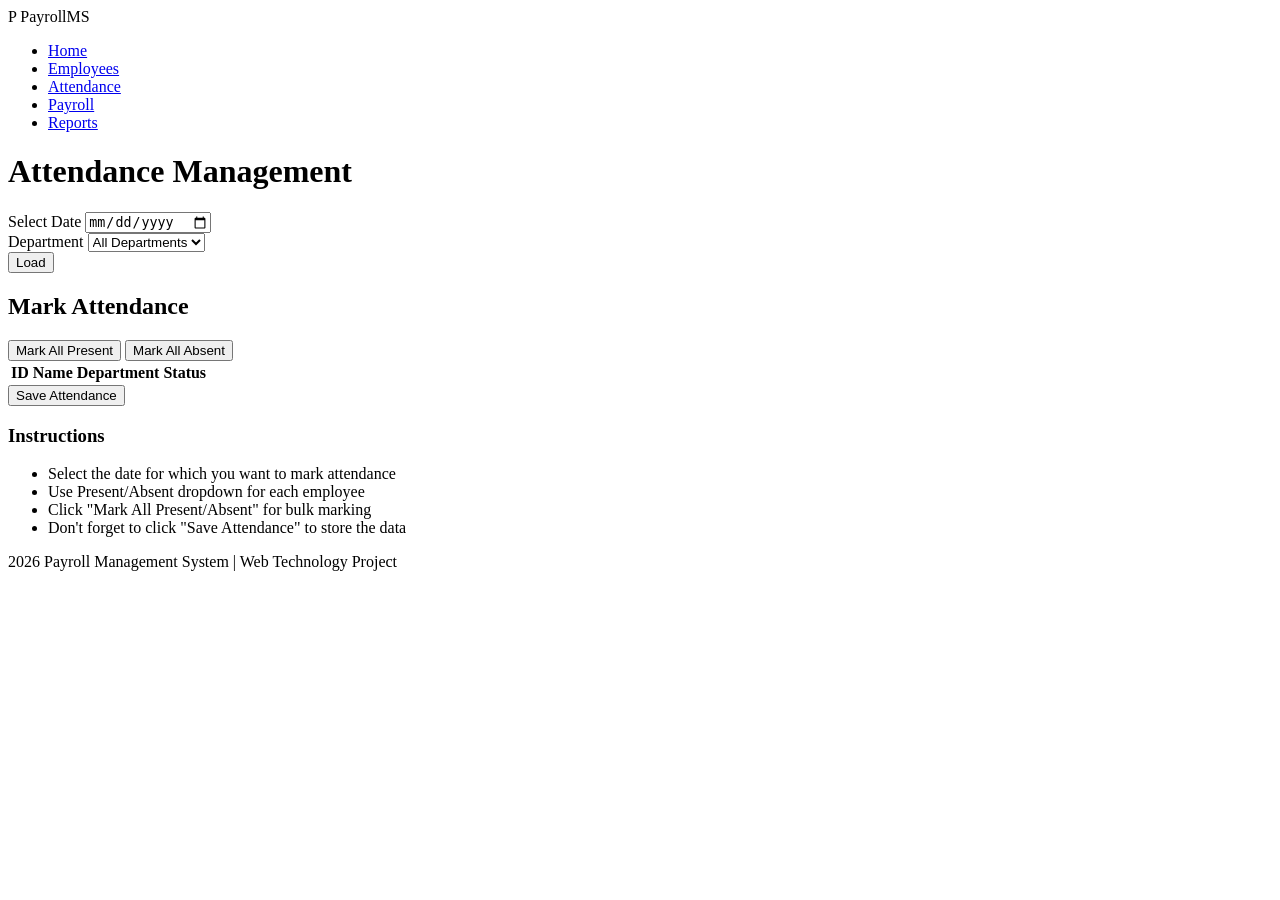
==== attendance.html @ 678f00ed "Updated Commit" ====
<!DOCTYPE html>
<html lang="en">
<head>
    <meta charset="UTF-8">
    <meta name="viewport" content="width=device-width, initial-scale=1.0">
    <title>Attendance - PayrollMS</title>
    <link rel="stylesheet" href="styles/main.css">
</head>
<body>
    <nav class="navbar">
        <div class="nav-brand">
            <span class="logo">P</span> PayrollMS
        </div>
        <ul class="nav-links">
            <li><a href="index.html">Home</a></li>
            <li><a href="employees.html">Employees</a></li>
            <li><a href="attendance.html" class="active">Attendance</a></li>
            <li><a href="payroll.html">Payroll</a></li>
            <li><a href="reports.html">Reports</a></li>
        </ul>
    </nav>

    <main class="container">
        <div class="page-header">
            <h1>Attendance Management</h1>
        </div>

        <div class="filter-section">
            <div class="filter-group">
                <label for="attendanceDate">Select Date</label>
                <input type="date" id="attendanceDate">
            </div>
            <div class="filter-group">
                <label for="deptFilter">Department</label>
                <select id="deptFilter" onchange="filterByDept()">
                    <option value="all">All Departments</option>
                    <option value="IT">IT</option>
                    <option value="HR">HR</option>
                    <option value="Finance">Finance</option>
                    <option value="Sales">Sales</option>
                    <option value="Marketing">Marketing</option>
                </select>
            </div>
            <button class="btn-primary" onclick="loadAttendance()">Load</button>
        </div>

        <div class="table-box">
            <div class="table-header">
                <h2>Mark Attendance</h2>
                <div class="quick-actions">
                    <button class="btn-secondary" onclick="markAll('present')">Mark All Present</button>
                    <button class="btn-secondary" onclick="markAll('absent')">Mark All Absent</button>
                </div>
            </div>
            <table>
                <thead>
                    <tr>
                        <th>ID</th>
                        <th>Name</th>
                        <th>Department</th>
                        <th>Status</th>
                    </tr>
                </thead>
                <tbody id="attendanceTable">
                </tbody>
            </table>
            <div class="table-actions">
                <button class="btn-primary" onclick="saveAttendance()">Save Attendance</button>
            </div>
        </div>

        <div class="info-box">
            <h3>Instructions</h3>
            <ul>
                <li>Select the date for which you want to mark attendance</li>
                <li>Use Present/Absent dropdown for each employee</li>
                <li>Click "Mark All Present/Absent" for bulk marking</li>
                <li>Don't forget to click "Save Attendance" to store the data</li>
            </ul>
        </div>
    </main>

    <footer>
        <p>2026 Payroll Management System | Web Technology Project</p>
    </footer>

    <script src="scripts/main.js"></script>
</body>
</html>
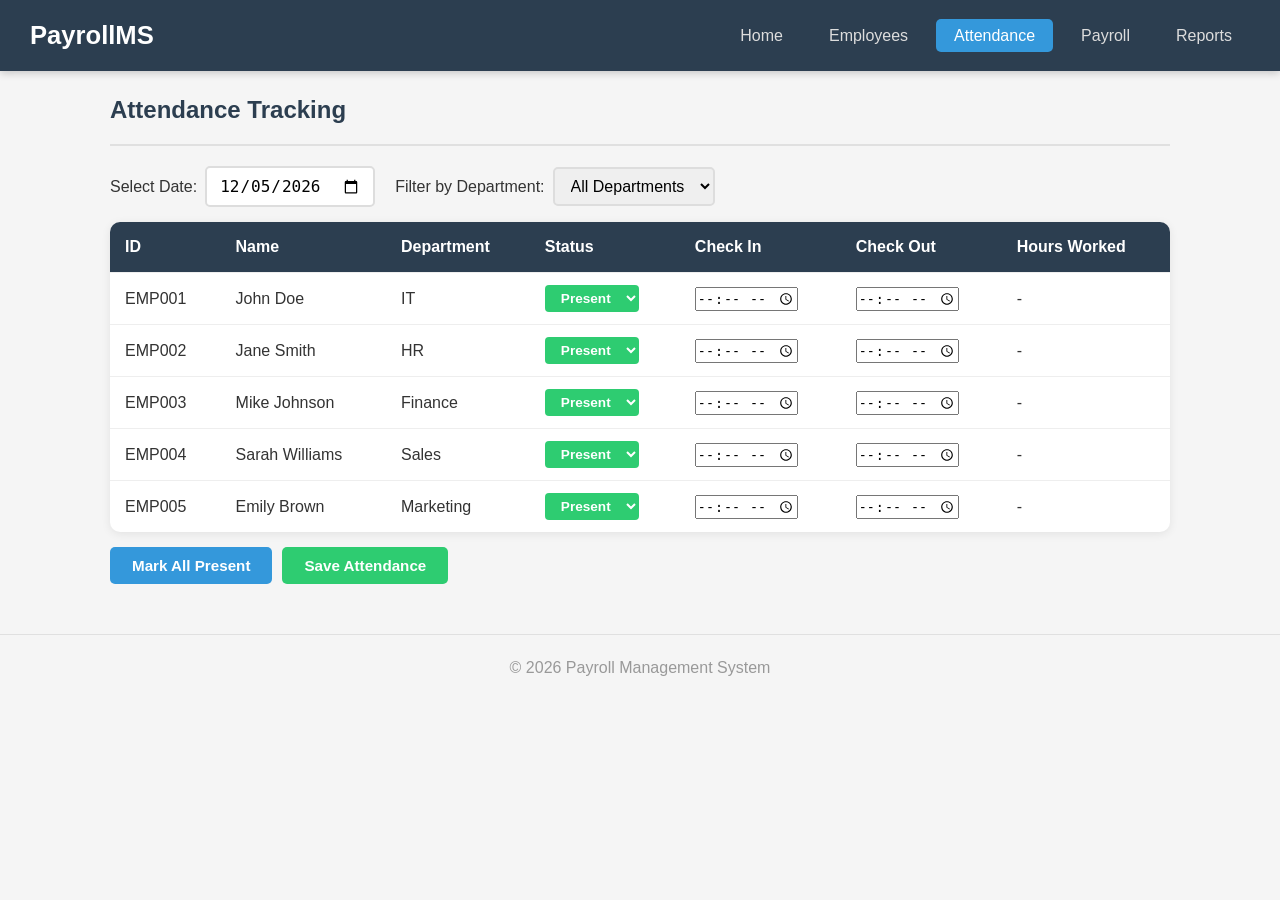
==== commit 4227aff8: "Add files via upload" ====
--- a/attendance.html
+++ b/attendance.html
@@ -3,14 +3,12 @@
 <head>
     <meta charset="UTF-8">
     <meta name="viewport" content="width=device-width, initial-scale=1.0">
-    <title>Attendance - PayrollMS</title>
+    <title>Attendance Tracking - PayrollMS</title>
     <link rel="stylesheet" href="styles/main.css">
 </head>
 <body>
     <nav class="navbar">
-        <div class="nav-brand">
-            <span class="logo">P</span> PayrollMS
-        </div>
+        <div class="nav-brand">PayrollMS</div>
         <ul class="nav-links">
             <li><a href="index.html">Home</a></li>
             <li><a href="employees.html">Employees</a></li>
@@ -21,18 +19,18 @@
     </nav>
 
     <main class="container">
-        <div class="page-header">
-            <h1>Attendance Management</h1>
-        </div>
+        <section class="page-header">
+            <h1>Attendance Tracking</h1>
+        </section>
 
-        <div class="filter-section">
-            <div class="filter-group">
-                <label for="attendanceDate">Select Date</label>
-                <input type="date" id="attendanceDate">
+        <section class="attendance-controls">
+            <div class="control-group">
+                <label for="attendance-date">Select Date:</label>
+                <input type="date" id="attendance-date">
             </div>
-            <div class="filter-group">
-                <label for="deptFilter">Department</label>
-                <select id="deptFilter" onchange="filterByDept()">
+            <div class="control-group">
+                <label for="attendance-dept">Filter by Department:</label>
+                <select id="attendance-dept" onchange="filterAttendance()">
                     <option value="all">All Departments</option>
                     <option value="IT">IT</option>
                     <option value="HR">HR</option>
@@ -41,49 +39,37 @@
                     <option value="Marketing">Marketing</option>
                 </select>
             </div>
-            <button class="btn-primary" onclick="loadAttendance()">Load</button>
-        </div>
+        </section>
 
-        <div class="table-box">
-            <div class="table-header">
-                <h2>Mark Attendance</h2>
-                <div class="quick-actions">
-                    <button class="btn-secondary" onclick="markAll('present')">Mark All Present</button>
-                    <button class="btn-secondary" onclick="markAll('absent')">Mark All Absent</button>
-                </div>
-            </div>
-            <table>
+        <section class="table-section">
+            <table class="data-table">
                 <thead>
                     <tr>
                         <th>ID</th>
                         <th>Name</th>
                         <th>Department</th>
                         <th>Status</th>
+                        <th>Check In</th>
+                        <th>Check Out</th>
+                        <th>Hours Worked</th>
                     </tr>
                 </thead>
-                <tbody id="attendanceTable">
+                <tbody id="attendance-table-body">
                 </tbody>
             </table>
-            <div class="table-actions">
-                <button class="btn-primary" onclick="saveAttendance()">Save Attendance</button>
-            </div>
-        </div>
+        </section>
 
-        <div class="info-box">
-            <h3>Instructions</h3>
-            <ul>
-                <li>Select the date for which you want to mark attendance</li>
-                <li>Use Present/Absent dropdown for each employee</li>
-                <li>Click "Mark All Present/Absent" for bulk marking</li>
-                <li>Don't forget to click "Save Attendance" to store the data</li>
-            </ul>
-        </div>
+        <section class="attendance-actions">
+            <button class="btn-primary" onclick="markAllPresent()">Mark All Present</button>
+            <button class="btn-secondary" onclick="saveAttendance()">Save Attendance</button>
+        </section>
     </main>
 
     <footer>
-        <p>2026 Payroll Management System | Web Technology Project</p>
+        <p>&copy; 2026 Payroll Management System</p>
     </footer>
 
     <script src="scripts/main.js"></script>
+    <script src="scripts/attendance.js"></script>
 </body>
 </html>
--- a/styles/main.css
+++ b/styles/main.css
@@ -0,0 +1,729 @@
+/* ===== RESET & BASE STYLES ===== */
+* {
+    margin: 0;
+    padding: 0;
+    box-sizing: border-box;
+}
+
+body {
+    font-family: 'Segoe UI', Tahoma, Geneva, Verdana, sans-serif;
+    background-color: #f5f5f5;
+    color: #333;
+    line-height: 1.6;
+}
+
+/* ===== NAVIGATION ===== */
+.navbar {
+    background-color: #2c3e50;
+    padding: 15px 30px;
+    display: flex;
+    justify-content: space-between;
+    align-items: center;
+    position: sticky;
+    top: 0;
+    z-index: 100;
+    box-shadow: 0 2px 8px rgba(0, 0, 0, 0.2);
+}
+
+.nav-brand {
+    font-size: 1.6rem;
+    font-weight: bold;
+    color: #fff;
+}
+
+.nav-links {
+    display: flex;
+    list-style: none;
+    gap: 10px;
+}
+
+.nav-links a {
+    text-decoration: none;
+    color: #ddd;
+    font-weight: 500;
+    padding: 8px 18px;
+    border-radius: 5px;
+    transition: background-color 0.3s, color 0.3s;
+}
+
+.nav-links a:hover,
+.nav-links a.active {
+    background-color: #3498db;
+    color: #fff;
+}
+
+/* ===== LAYOUT ===== */
+.container {
+    max-width: 1100px;
+    margin: 0 auto;
+    padding: 20px;
+}
+
+/* ===== HERO SECTION (Home Page) ===== */
+.hero {
+    text-align: center;
+    padding: 50px 20px;
+    background-color: #3498db;
+    border-radius: 10px;
+    margin: 20px 0;
+    color: #fff;
+}
+
+.hero h1 {
+    font-size: 2.2rem;
+    margin-bottom: 10px;
+}
+
+.hero p {
+    font-size: 1.1rem;
+    opacity: 0.9;
+}
+
+/* ===== FEATURE CARDS ===== */
+.features {
+    display: grid;
+    grid-template-columns: repeat(auto-fit, minmax(240px, 1fr));
+    gap: 20px;
+    margin: 30px 0;
+}
+
+.feature-card {
+    background-color: #fff;
+    padding: 30px 20px;
+    border-radius: 10px;
+    text-align: center;
+    cursor: pointer;
+    border: 2px solid #e0e0e0;
+    transition: transform 0.3s, box-shadow 0.3s, border-color 0.3s;
+}
+
+.feature-card:hover {
+    transform: translateY(-5px);
+    box-shadow: 0 6px 20px rgba(0, 0, 0, 0.12);
+    border-color: #3498db;
+}
+
+.feature-icon {
+    font-size: 3rem;
+    margin-bottom: 15px;
+}
+
+.feature-card h3 {
+    font-size: 1.2rem;
+    color: #2c3e50;
+    margin-bottom: 8px;
+}
+
+.feature-card p {
+    color: #777;
+    font-size: 0.95rem;
+}
+
+/* ===== QUICK STATS (Home Page) ===== */
+.quick-stats {
+    margin-top: 30px;
+    padding: 30px;
+    background-color: #2c3e50;
+    border-radius: 10px;
+    color: #fff;
+}
+
+.quick-stats h2 {
+    margin-bottom: 20px;
+    text-align: center;
+}
+
+.stats-grid {
+    display: grid;
+    grid-template-columns: repeat(auto-fit, minmax(160px, 1fr));
+    gap: 20px;
+}
+
+.stat-box {
+    text-align: center;
+    padding: 20px;
+    background-color: #fff;
+    border-radius: 8px;
+    color: #333;
+}
+
+.stat-box:hover {
+    box-shadow: 0 4px 12px rgba(0, 0, 0, 0.15);
+}
+
+.stat-number {
+    display: block;
+    font-size: 2rem;
+    font-weight: bold;
+    color: #3498db;
+    margin-bottom: 5px;
+}
+
+.stat-label {
+    display: block;
+    color: #777;
+    font-size: 0.9rem;
+    font-weight: 600;
+}
+
+/* ===== PAGE HEADER ===== */
+.page-header {
+    display: flex;
+    justify-content: space-between;
+    align-items: center;
+    margin-bottom: 20px;
+    padding-bottom: 15px;
+    border-bottom: 2px solid #e0e0e0;
+}
+
+.page-header h1 {
+    color: #2c3e50;
+}
+
+/* ===== BUTTONS ===== */
+.btn-primary,
+.btn-secondary {
+    padding: 10px 22px;
+    border: none;
+    border-radius: 5px;
+    font-size: 0.95rem;
+    font-weight: 600;
+    cursor: pointer;
+    transition: background-color 0.3s, transform 0.2s;
+}
+
+.btn-primary {
+    background-color: #3498db;
+    color: #fff;
+}
+
+.btn-primary:hover {
+    background-color: #2980b9;
+    transform: translateY(-2px);
+}
+
+.btn-secondary {
+    background-color: #2ecc71;
+    color: #fff;
+}
+
+.btn-secondary:hover {
+    background-color: #27ae60;
+    transform: translateY(-2px);
+}
+
+/* ===== SEARCH ===== */
+.search-section {
+    margin-bottom: 15px;
+}
+
+.search-section input {
+    width: 100%;
+    max-width: 400px;
+    padding: 10px 15px;
+    border: 2px solid #ddd;
+    border-radius: 5px;
+    font-size: 1rem;
+    transition: border-color 0.3s;
+}
+
+.search-section input:focus {
+    outline: none;
+    border-color: #3498db;
+}
+
+/* ===== TABLE ===== */
+.table-section {
+    background-color: #fff;
+    border-radius: 10px;
+    overflow: hidden;
+    box-shadow: 0 2px 10px rgba(0, 0, 0, 0.08);
+}
+
+.data-table {
+    width: 100%;
+    border-collapse: collapse;
+}
+
+.data-table thead {
+    background-color: #2c3e50;
+    color: #fff;
+}
+
+.data-table th,
+.data-table td {
+    padding: 12px 15px;
+    text-align: left;
+    border-bottom: 1px solid #eee;
+}
+
+.data-table tbody tr:hover {
+    background-color: #f0f7ff;
+}
+
+.data-table tbody tr:last-child td {
+    border-bottom: none;
+}
+
+/* ===== ACTION BUTTONS (inside tables) ===== */
+.action-btn {
+    padding: 6px 14px;
+    border: none;
+    border-radius: 4px;
+    cursor: pointer;
+    font-size: 0.85rem;
+    font-weight: 600;
+    margin-right: 5px;
+    transition: opacity 0.3s;
+}
+
+.action-btn:hover {
+    opacity: 0.85;
+}
+
+.btn-edit {
+    background-color: #f39c12;
+    color: #fff;
+}
+
+.btn-delete {
+    background-color: #e74c3c;
+    color: #fff;
+}
+
+.btn-view {
+    background-color: #3498db;
+    color: #fff;
+}
+
+/* ===== MODAL ===== */
+.modal {
+    display: none;
+    position: fixed;
+    top: 0;
+    left: 0;
+    width: 100%;
+    height: 100%;
+    background-color: rgba(0, 0, 0, 0.5);
+    z-index: 1000;
+    justify-content: center;
+    align-items: center;
+}
+
+.modal.show {
+    display: flex;
+}
+
+.modal-content {
+    background-color: #fff;
+    padding: 30px;
+    border-radius: 10px;
+    max-width: 500px;
+    width: 90%;
+    max-height: 90vh;
+    overflow-y: auto;
+    position: relative;
+    box-shadow: 0 10px 30px rgba(0, 0, 0, 0.2);
+}
+
+.modal-close {
+    position: absolute;
+    top: 12px;
+    right: 16px;
+    font-size: 1.8rem;
+    cursor: pointer;
+    color: #999;
+    transition: color 0.3s;
+    background: none;
+    border: none;
+}
+
+.modal-close:hover {
+    color: #e74c3c;
+}
+
+/* ===== FORMS ===== */
+.form-group {
+    margin-bottom: 18px;
+}
+
+.form-group label {
+    display: block;
+    margin-bottom: 6px;
+    color: #333;
+    font-weight: 600;
+}
+
+.form-group input,
+.form-group select {
+    width: 100%;
+    padding: 10px;
+    border: 2px solid #ddd;
+    border-radius: 5px;
+    font-size: 1rem;
+    transition: border-color 0.3s;
+}
+
+.form-group input:focus,
+.form-group select:focus {
+    outline: none;
+    border-color: #3498db;
+}
+
+.form-actions {
+    display: flex;
+    gap: 10px;
+    margin-top: 20px;
+}
+
+/* ===== ATTENDANCE CONTROLS ===== */
+.attendance-controls {
+    display: flex;
+    gap: 20px;
+    margin-bottom: 15px;
+    flex-wrap: wrap;
+}
+
+.attendance-actions {
+    margin-top: 15px;
+    display: flex;
+    gap: 10px;
+}
+
+.control-group {
+    display: flex;
+    align-items: center;
+    gap: 8px;
+}
+
+.control-group label {
+    font-weight: 500;
+    color: #333;
+}
+
+.control-group input,
+.control-group select {
+    padding: 8px 12px;
+    border: 2px solid #ddd;
+    border-radius: 5px;
+    font-size: 1rem;
+}
+
+/* ===== ATTENDANCE STATUS BADGES ===== */
+.status-select {
+    padding: 5px 12px;
+    border-radius: 4px;
+    border: none;
+    cursor: pointer;
+    font-weight: 600;
+    font-size: 0.85rem;
+}
+
+.status-present {
+    background-color: #2ecc71;
+    color: #fff;
+}
+
+.status-absent {
+    background-color: #e74c3c;
+    color: #fff;
+}
+
+.status-late {
+    background-color: #f39c12;
+    color: #fff;
+}
+
+/* ===== PAYROLL CONTROLS ===== */
+.payroll-controls {
+    display: flex;
+    gap: 15px;
+    margin-bottom: 15px;
+    align-items: flex-end;
+}
+
+/* ===== PAYROLL SUMMARY ===== */
+.payroll-summary {
+    margin-top: 30px;
+    padding: 30px;
+    background-color: #2c3e50;
+    border-radius: 10px;
+    color: #fff;
+}
+
+.payroll-summary h2 {
+    margin-bottom: 20px;
+}
+
+.summary-grid {
+    display: grid;
+    grid-template-columns: repeat(auto-fit, minmax(200px, 1fr));
+    gap: 20px;
+}
+
+.summary-item {
+    display: flex;
+    flex-direction: column;
+    padding: 20px;
+    background-color: #fff;
+    border-radius: 8px;
+    color: #333;
+}
+
+.summary-item:hover {
+    box-shadow: 0 4px 12px rgba(0, 0, 0, 0.15);
+}
+
+.summary-label {
+    color: #777;
+    font-size: 0.9rem;
+    font-weight: 600;
+    margin-bottom: 5px;
+}
+
+.summary-value {
+    color: #3498db;
+    font-size: 1.5rem;
+    font-weight: bold;
+}
+
+/* ===== SALARY SLIP ===== */
+.slip-content {
+    max-width: 600px;
+}
+
+.slip-header {
+    text-align: center;
+    padding-bottom: 12px;
+    border-bottom: 2px solid #eee;
+    margin-bottom: 12px;
+}
+
+.slip-header h2 {
+    color: #2c3e50;
+}
+
+.slip-body {
+    padding: 10px 0;
+}
+
+.slip-section {
+    margin-bottom: 15px;
+}
+
+.slip-section h4 {
+    color: #2c3e50;
+    margin-bottom: 8px;
+    padding-bottom: 5px;
+    border-bottom: 1px solid #eee;
+}
+
+.slip-section p {
+    display: flex;
+    justify-content: space-between;
+    padding: 4px 0;
+}
+
+.slip-total {
+    border-top: 2px solid #333;
+    padding-top: 10px;
+    margin-top: 10px;
+}
+
+.slip-total p {
+    font-size: 1.1rem;
+    color: #3498db;
+    font-weight: bold;
+}
+
+.slip-footer {
+    text-align: center;
+    padding-top: 12px;
+    border-top: 1px solid #eee;
+}
+
+/* ===== REPORTS ===== */
+.report-controls {
+    display: flex;
+    gap: 15px;
+    margin-bottom: 20px;
+    flex-wrap: wrap;
+    align-items: flex-end;
+}
+
+.report-content {
+    display: flex;
+    flex-direction: column;
+    gap: 20px;
+}
+
+.report-card {
+    background-color: #fff;
+    padding: 25px;
+    border-radius: 10px;
+    box-shadow: 0 2px 10px rgba(0, 0, 0, 0.08);
+    border-top: 4px solid #3498db;
+}
+
+.report-card:hover {
+    box-shadow: 0 4px 16px rgba(0, 0, 0, 0.12);
+}
+
+.report-card h3 {
+    margin-bottom: 15px;
+    color: #2c3e50;
+    font-size: 1.2rem;
+}
+
+.report-grid {
+    display: grid;
+    grid-template-columns: repeat(auto-fit, minmax(160px, 1fr));
+    gap: 15px;
+}
+
+.report-stat {
+    text-align: center;
+    padding: 15px;
+    background-color: #3498db;
+    border-radius: 8px;
+    color: #fff;
+}
+
+.report-stat:hover {
+    background-color: #2980b9;
+}
+
+.report-label {
+    display: block;
+    font-size: 0.9rem;
+    font-weight: 600;
+    margin-bottom: 5px;
+    opacity: 0.9;
+}
+
+.report-value {
+    display: block;
+    font-size: 1.5rem;
+    font-weight: bold;
+}
+
+/* ===== CHART (Bar Chart) ===== */
+.chart-container {
+    display: flex;
+    flex-direction: column;
+    gap: 10px;
+}
+
+.chart-bar {
+    display: flex;
+    align-items: center;
+    gap: 10px;
+}
+
+.chart-bar-label {
+    min-width: 100px;
+    font-weight: 500;
+}
+
+.chart-bar-track {
+    flex: 1;
+    height: 22px;
+    background-color: #eee;
+    border-radius: 4px;
+    overflow: hidden;
+}
+
+.chart-bar-fill {
+    height: 100%;
+    background-color: #3498db;
+    border-radius: 4px;
+    transition: width 0.5s;
+}
+
+.chart-bar-value {
+    min-width: 80px;
+    text-align: right;
+    font-weight: 500;
+}
+
+/* ===== FOOTER ===== */
+footer {
+    text-align: center;
+    padding: 20px;
+    color: #999;
+    border-top: 1px solid #e0e0e0;
+    margin-top: 30px;
+}
+
+/* ===== RESPONSIVE (Mobile) ===== */
+@media (max-width: 768px) {
+    .navbar {
+        flex-direction: column;
+        gap: 10px;
+        padding: 12px 20px;
+    }
+
+    .nav-links {
+        gap: 8px;
+        flex-wrap: wrap;
+        justify-content: center;
+    }
+
+    .hero h1 {
+        font-size: 1.6rem;
+    }
+
+    .features {
+        grid-template-columns: 1fr;
+    }
+
+    .stats-grid,
+    .summary-grid,
+    .report-grid {
+        grid-template-columns: repeat(2, 1fr);
+    }
+
+    .data-table {
+        font-size: 0.85rem;
+    }
+
+    .data-table th,
+    .data-table td {
+        padding: 8px 6px;
+    }
+
+    .page-header {
+        flex-direction: column;
+        gap: 10px;
+        align-items: flex-start;
+    }
+
+    .attendance-controls,
+    .payroll-controls,
+    .report-controls {
+        flex-direction: column;
+        align-items: stretch;
+    }
+}
+
+/* ===== PRINT STYLES ===== */
+@media print {
+    .navbar,
+    .page-header,
+    .attendance-controls,
+    .payroll-controls,
+    .report-controls,
+    .action-btn,
+    footer {
+        display: none;
+    }
+
+    .modal-content {
+        box-shadow: none;
+        max-width: 100%;
+    }
+
+    body {
+        background-color: #fff;
+    }
+}
